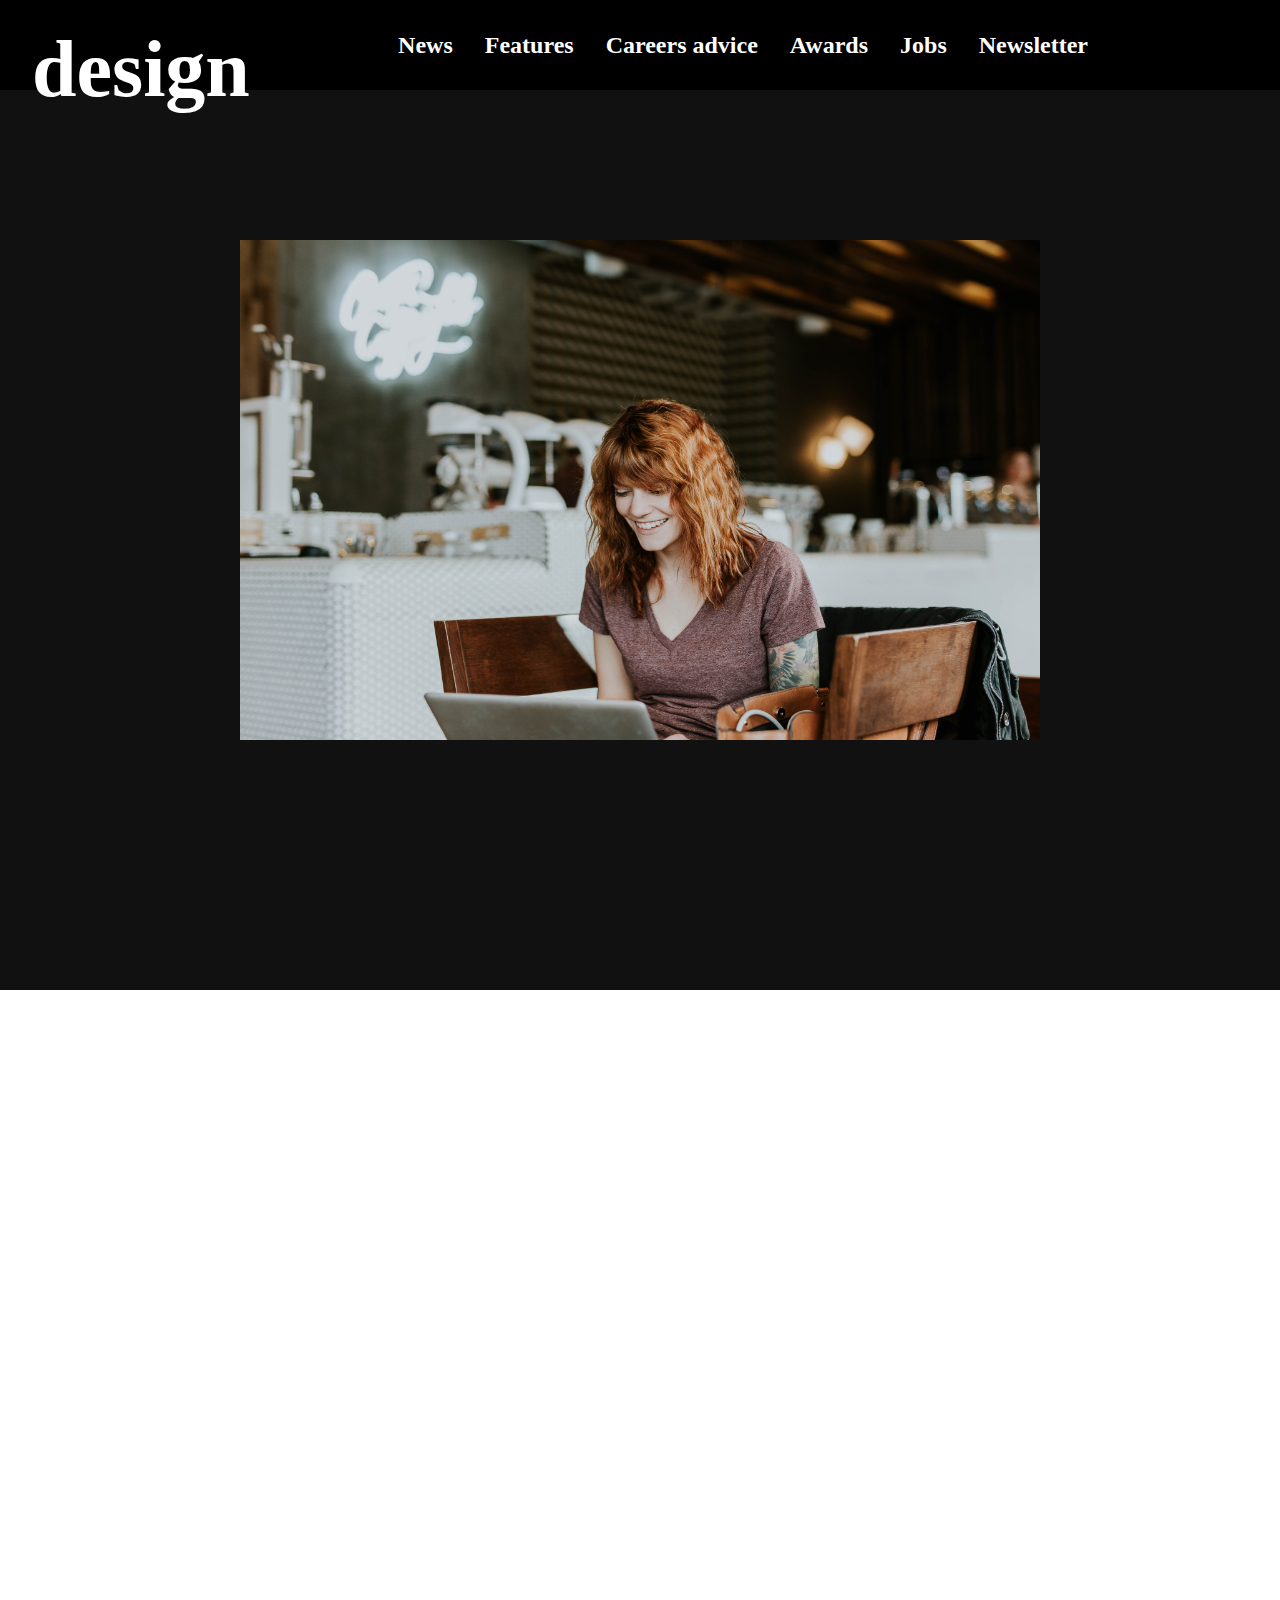
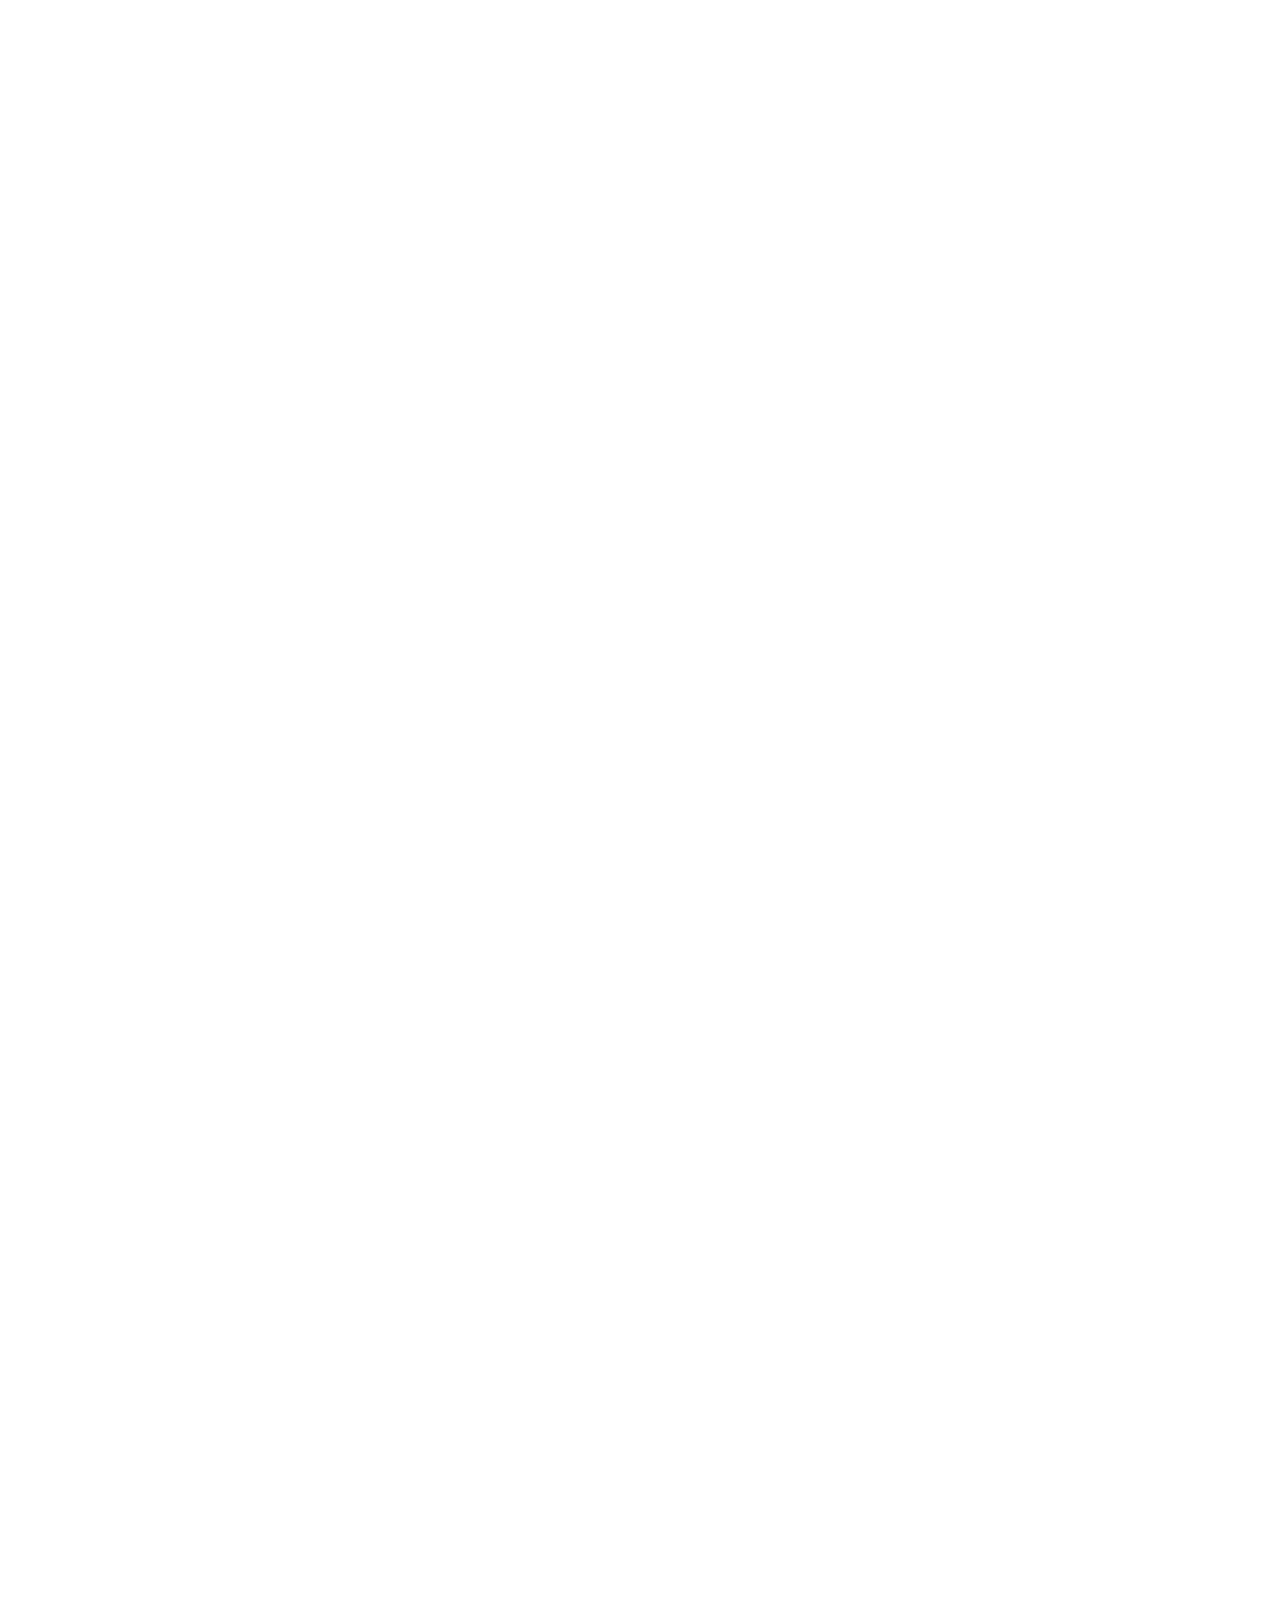
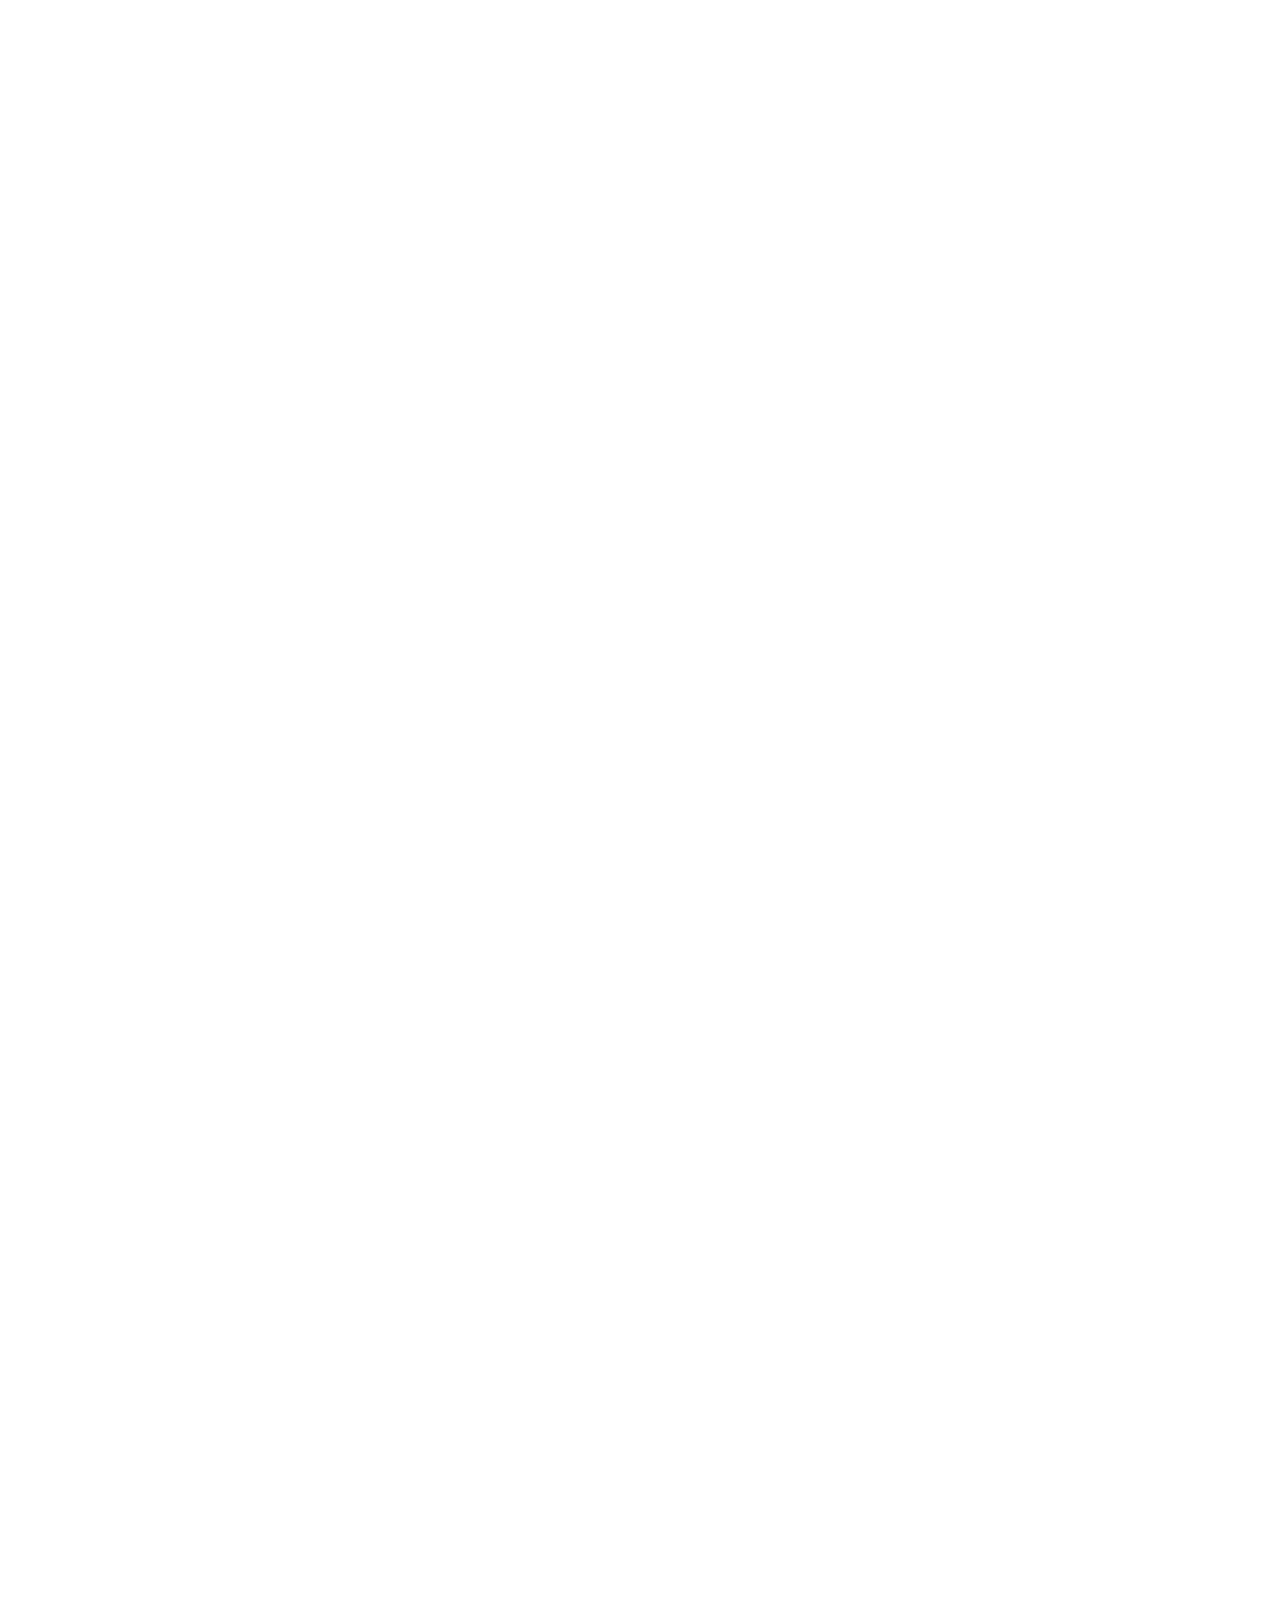
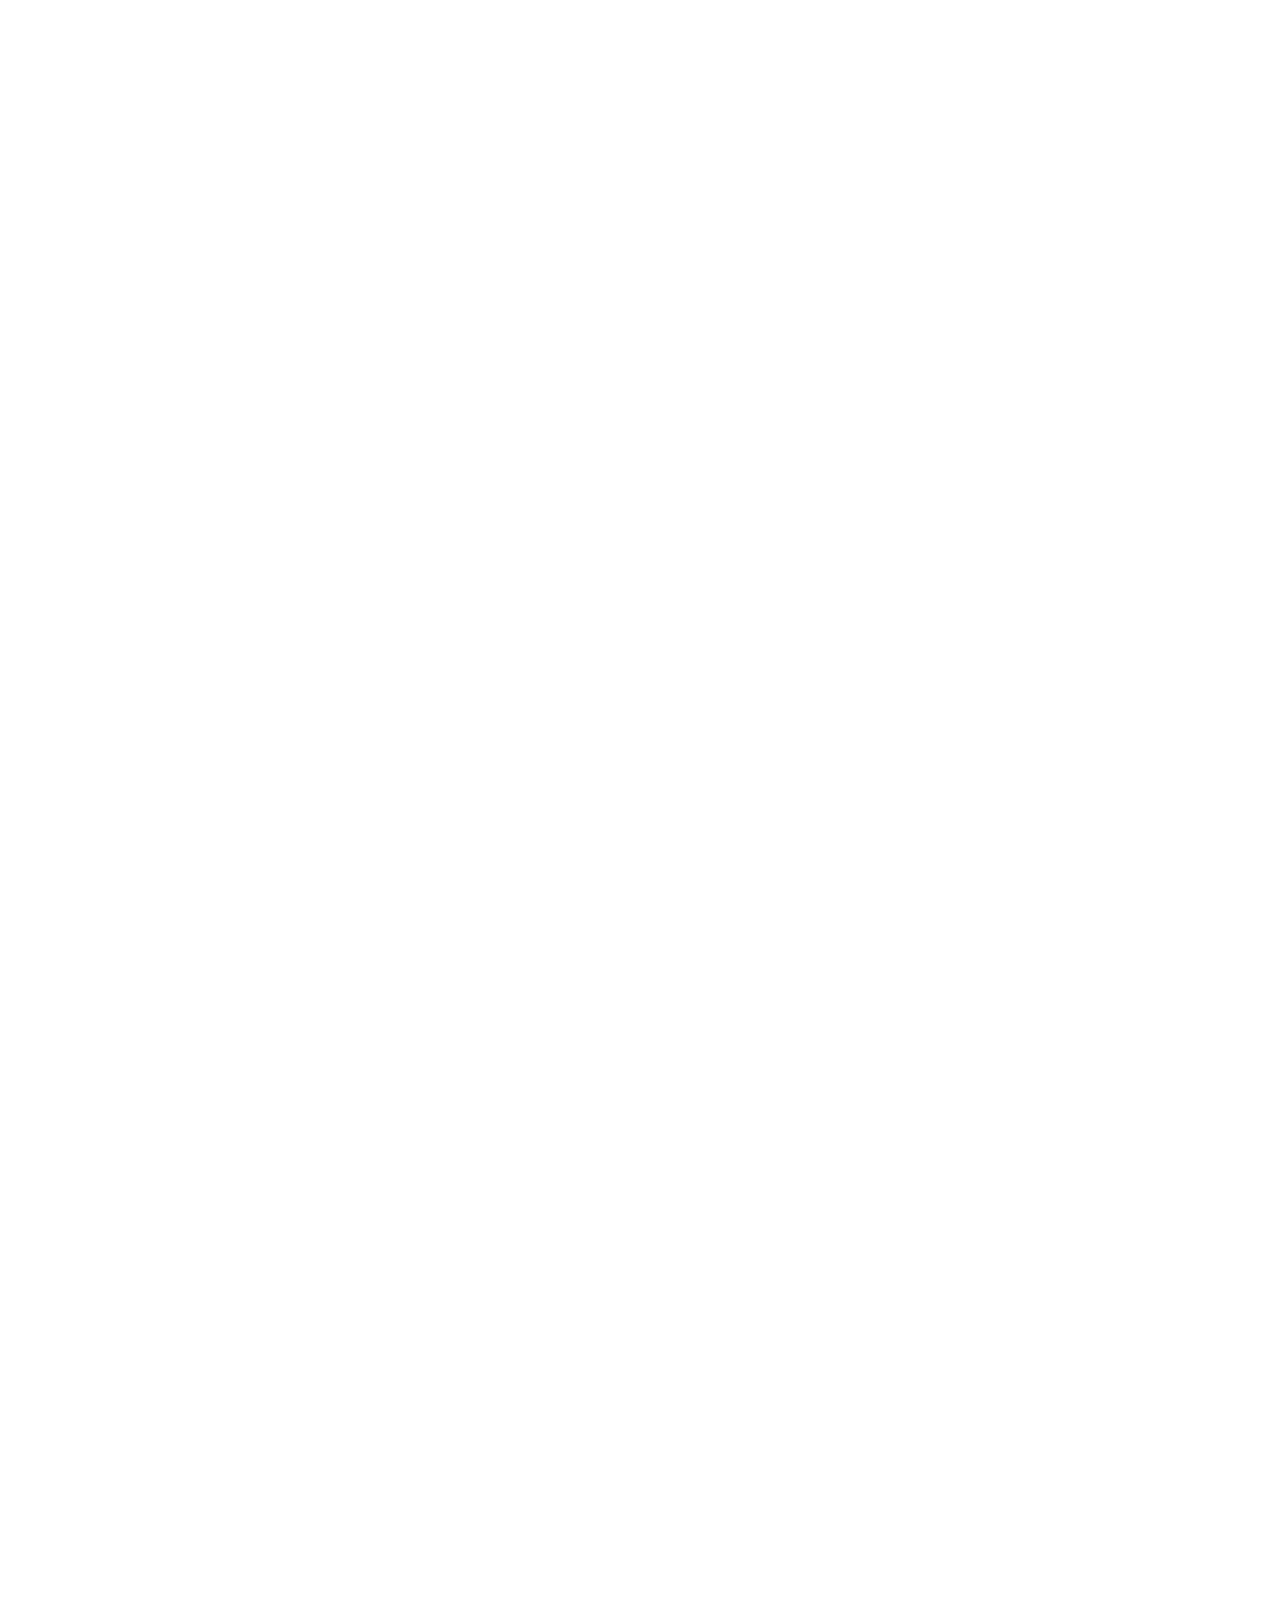
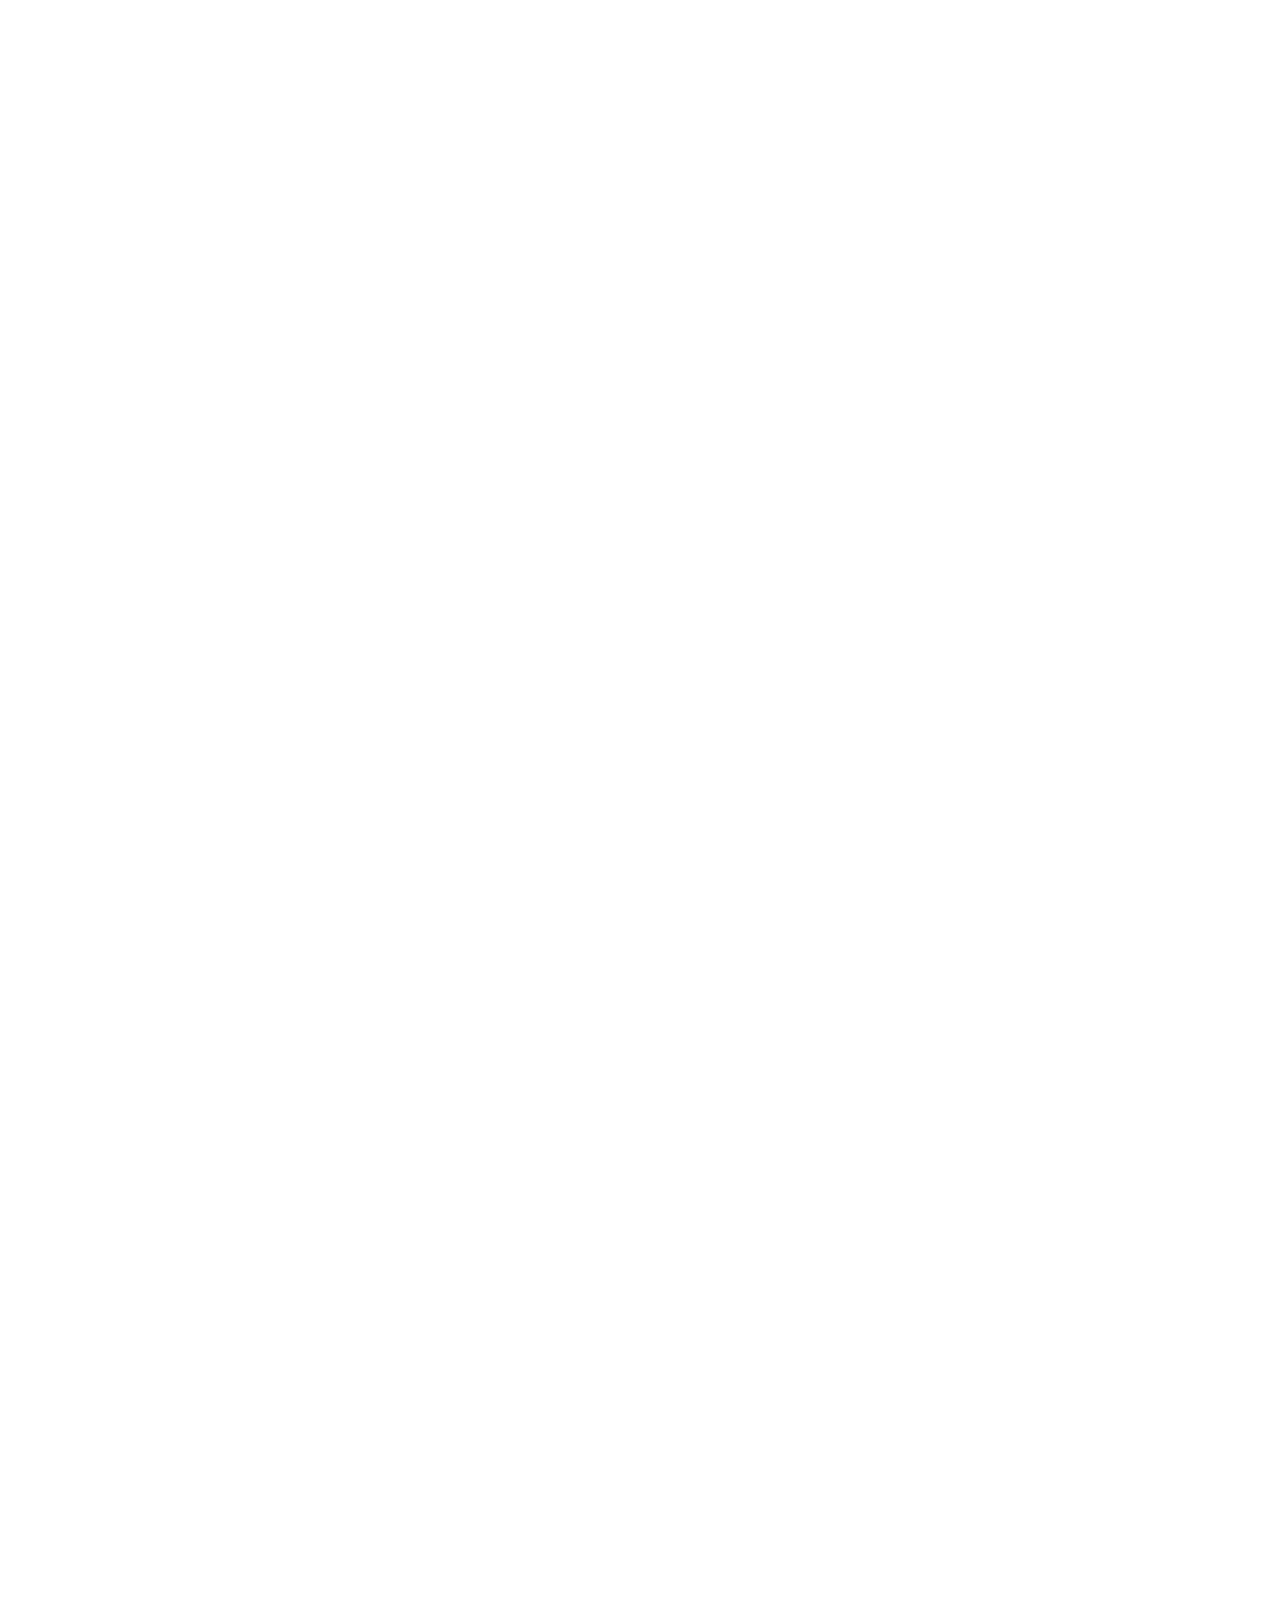
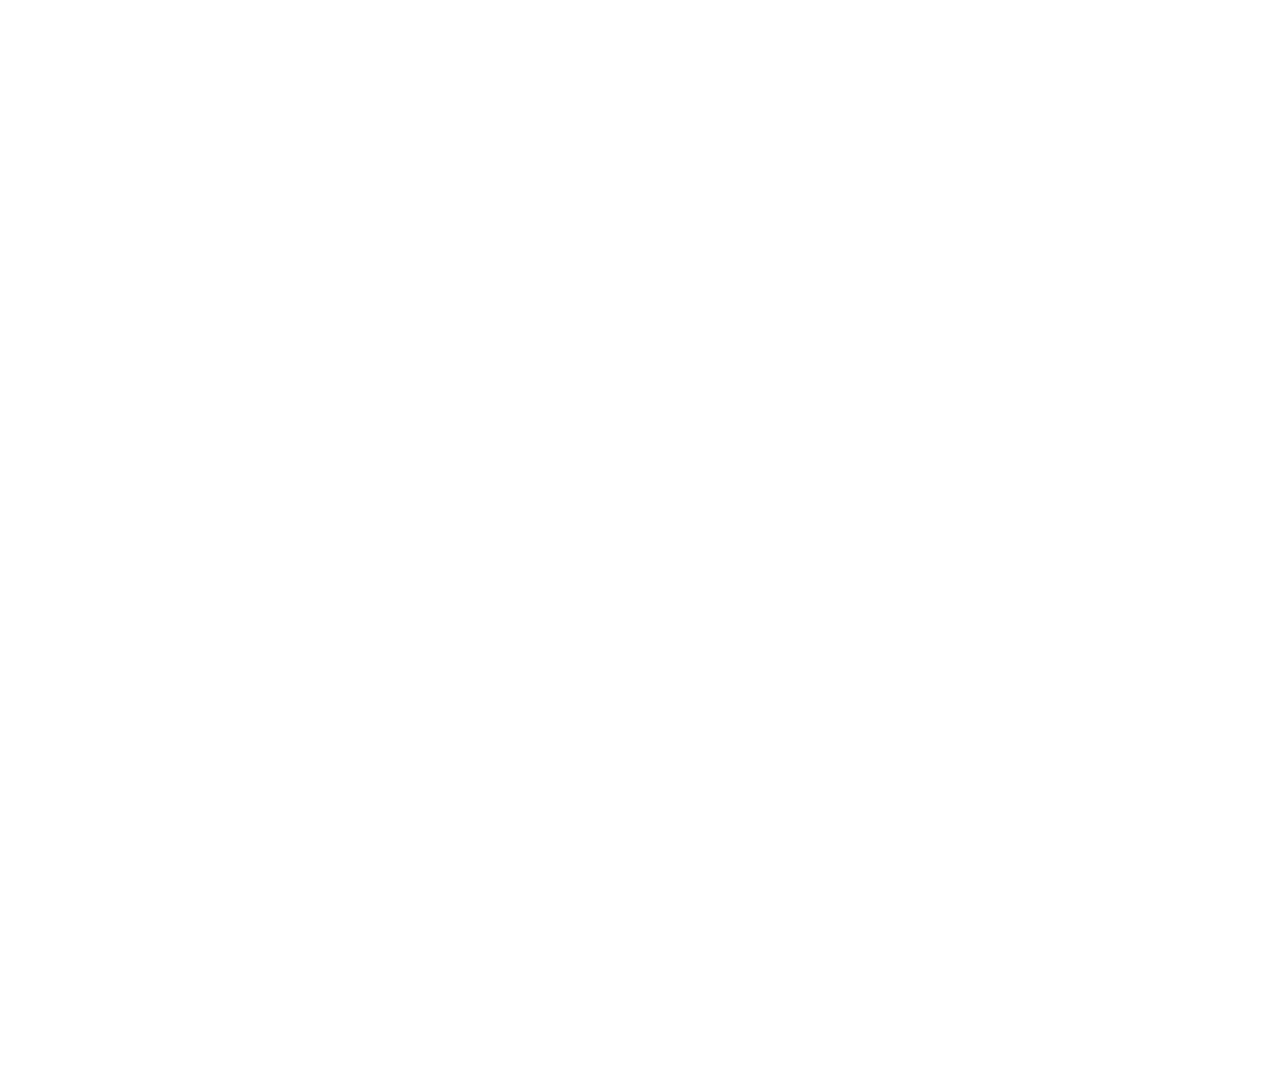
==== Design-Week/index.html @ aea95aef "init new changes" ====
<!DOCTYPE html>
<html lang="en">
<head>
    <meta charset="UTF-8">
    <meta http-equiv="X-UA-Compatible" content="IE=edge">
    <meta name="viewport" content="width=device-width, initial-scale=1.0">
    <link rel="stylesheet" href="./styles/style.css">
    <link rel="stylesheet" href="./styles/carousel.css">
    <title>Design Week</title>
</head>
<body>
    <nav class="navbar">
        <div class="nav-container">
            <div class="logo">
                <a href="index.html">design</a>
            </div>
            <div class="all">
                <ul class="nav-links">
                    <li><a href="#">News</a></li>
                    <li><a href="#">Features</a></li>
                    <li><a href="#">Careers advice</a></li>
                    <li><a href="#">Awards</a></li>
                    <li><a href="#">Jobs</a></li>
                    <li><a href="#">Newsletter</a></li>
                </ul>
                <div class="search">
                    <i class="fas fa-search"></i>
                </div>
                <div class="login">
                    <i class="fas fa-user"></i>
                </div>
                <div class="menu">
                    <i class="fas fa-bars"></i>
                </div>
            </div>
           
        </div>
    </nav>
    <!--Search-->
    

    <!--Hide-Section-->
    <section class="hide-page">
        <div class="close">
            <i class="fas fa-times"></i>
        </div>
        <div class="page-container">
            <div class="col">
                <p class="title">Sectors</p>
               <li><a href="#">Branding</a></li>
               <li><a href="#">Editorial</a></li>
               <li><a href="#">Education</a></li>
               <li><a href="#">Exhibition</a></li>
               <li><a href="#">Furniture</a></li>
               <li><a href="#">Graphics</a></li>
               <li><a href="#">Interactive</a></li>
               <li><a href="#">Interios</a></li>
               <li><a href="#">Legal</a></li>
               <li><a href="#">Packaging</a></li>
               <li><a href="#">Politics</a></li>
               <li><a href="#">Print</a></li>
               <li><a href="#">Product</a></li>
               <li><a href="#">Product</a></li>
               <li><a href="#">Product</a></li>
               <li><a href="#">Product</a></li>
            </div>
            <div class="col">
                <p class="title">Types</p>
               <li><a href="#">Branding</a></li>
               <li><a href="#">Editorial</a></li>
               <li><a href="#">Education</a></li>
            </div>
            <div class="col">
                <p class="title">More</p>
               <li><a href="#">Branding</a></li>
               <li><a href="#">Editorial</a></li>
               <li><a href="#">Education</a></li>
               <li><a href="#">Exhibition</a></li>
               <li><a href="#">Furniture</a></li>
               <li><a href="#">Graphics</a></li>
               <li><a href="#">Interactive</a></li>
               <li><a href="#">Interios</a></li>
               <li><a href="#">Legal</a></li>
               <li><a href="#">Packaging</a></li>
               <li><a href="#">Politics</a></li>
            </div>
            <div class="col">
                <p class="title">Fllow us</p>
               <li><a href="#">Branding</a></li>
               <li><a href="#">Editorial</a></li>
               <li><a href="#">Education</a></li>
               <li><a href="#">Exhibition</a></li>
               <li><a href="#">Furniture</a></li>
               <li><a href="#">Graphics</a></li>
            
            </div>
        </div>
    </section>

     <!--Carousel-->
     <section class="carousel">
        <div class="slider">
            <div class="slides">
                <!--Radio buttons-->
                <input type="radio" name="radio-btn" id="radio1">
                <input type="radio" name="radio-btn" id="radio2">
                <input type="radio" name="radio-btn" id="radio3">
                <input type="radio" name="radio-btn" id="radio4">
                <input type="radio" name="radio-btn" id="radio5">
                <!--slide image-->
               <div class="slide first">
                   <img src="./Images/brooke-cagle-WHWYBmtn3_0-unsplash.jpg" alt="">
               </div>
               <div class="slide">
                  <img src="./Images/ethan-7Y9WUs-iRKw-unsplash.jpg" alt="">
              </div> <div class="slide">
                  <img src="./Images/patrick-federi-i8090eUW5Ao-unsplash.jpg" alt="">
              </div> <div class="slide">
                  <img src="./Images/surface-R8bY83YDXnY-unsplash.jpg" alt="">
              </div> <div class="slide">
                  <img src="./Images/xps-8pb7Hq539Zw-unsplash.jpg" alt="">
              </div>
      
               <!--automatic navigation start-->
               <div class="navigation-auto">
                  <div class="auto-btn1"></div>
                  <div class="auto-btn2"></div>
                  <div class="auto-btn3"></div>
                  <div class="auto-btn4"></div>
                  <div class="auto-btn5"></div>
                </div>
            </div>
        </div>
      </section>

    <section>
        
    </section>



    <script src="https://ajax.googleapis.com/ajax/libs/jquery/3.6.0/jquery.min.js"></script>
    <script src="https://kit.fontawesome.com/66ef5b2d43.js" crossorigin="anonymous"></script>
    <script src="./app.js"></script>
</body>
</html>
---- Design-Week/styles/style.css ----
* {
  padding: 0;
  margin: 0;
  -webkit-box-sizing: border-box;
          box-sizing: border-box;
}

.navbar {
  width: 100%;
  height: 10vh;
  display: -webkit-box;
  display: -ms-flexbox;
  display: flex;
  z-index: 1;
  position: -webkit-sticky;
  position: sticky;
  -webkit-box-pack: justify;
      -ms-flex-pack: justify;
          justify-content: space-between;
  -webkit-box-align: center;
      -ms-flex-align: center;
          align-items: center;
  background: #000000;
  -webkit-transition: all .5s ease-in-out;
  transition: all .5s ease-in-out;
}

.navbar .nav-container {
  width: 95%;
  height: 10vh;
  margin: auto;
  display: -webkit-box;
  display: -ms-flexbox;
  display: flex;
  z-index: 1;
  position: -webkit-sticky;
  position: sticky;
  -webkit-box-pack: justify;
      -ms-flex-pack: justify;
          justify-content: space-between;
  -webkit-box-align: center;
      -ms-flex-align: center;
          align-items: center;
  background: none;
}

.navbar .nav-container .logo {
  padding-top: 3rem;
}

.navbar .nav-container .logo a {
  font-size: 5rem;
  text-decoration: none;
  color: #ffffff;
  font-weight: 900;
}

.navbar .nav-container .logo a:hover {
  color: #f4f1de;
}

.navbar .nav-container .all {
  display: -webkit-box;
  display: -ms-flexbox;
  display: flex;
}

.navbar .nav-container .all .nav-links {
  display: -webkit-box;
  display: -ms-flexbox;
  display: flex;
}

.navbar .nav-container .all .nav-links li {
  list-style: none;
  padding: 0 1rem;
}

.navbar .nav-container .all .nav-links a {
  text-decoration: none;
  color: #ffffff;
  font-size: 1.5rem;
  font-weight: 700;
}

.navbar .nav-container .all .nav-links a:hover {
  color: #f4f1de;
}

.navbar .nav-container .all .search {
  padding: 0 1.5rem;
  font-size: 1.5rem;
  color: #ffffff;
  cursor: pointer;
}

.navbar .nav-container .all .search:hover {
  color: #f4f1de;
}

.navbar .nav-container .all .login {
  padding: 0 1.5rem;
  font-size: 1.5rem;
  color: #ffffff;
  cursor: pointer;
}

.navbar .nav-container .all .login:hover {
  color: #f4f1de;
}

.navbar .nav-container .all .menu {
  padding: 0 1.5rem;
  font-size: 1.5rem;
  color: #ffffff;
  cursor: pointer;
}

.navbar .nav-container .all .menu:hover {
  color: #f4f1de;
}

.hide-page {
  display: none;
  width: 100%;
  height: 100%;
  background: #000000;
  position: -webkit-sticky;
  position: sticky;
}

.hide-page .close {
  float: right;
  display: none;
  padding: 1.5rem 2rem;
  font-size: 2rem;
  color: #ffffff;
  cursor: pointer;
  background: #000000;
}

.hide-page .close:hover {
  color: #7a7a79;
}

.hide-page .page-container {
  padding-top: 5rem;
  width: 80%;
  height: 100%;
  margin: auto;
  background: #000000;
  display: -webkit-box;
  display: -ms-flexbox;
  display: flex;
  height: auto;
  position: -webkit-sticky;
  position: sticky;
  -webkit-box-pack: justify;
      -ms-flex-pack: justify;
          justify-content: space-between;
}

.hide-page .page-container .col .title {
  color: #7a7a79;
  font-size: 1rem;
  font-weight: lighter;
}

.hide-page .page-container .col li {
  list-style: none;
  padding: 1rem 0;
}

.hide-page .page-container .col a {
  text-decoration: none;
  color: #ffffff;
  font-size: 1.5rem;
  font-weight: 600;
  -webkit-transition: all .25s ease-in-out;
  transition: all .25s ease-in-out;
}

.hide-page .page-container .col a:hover {
  color: #7a7a79;
}

section {
  height: 900vh;
}
/*# sourceMappingURL=style.css.map */
---- Design-Week/styles/carousel.css ----
/*Carousel*/
.carousel{
    height: 100vh;
    display: flex;
    justify-content: center;
    align-items: center;
    background-color: #111;
}
  
  .slider{
    width: 800px;
    height: 600px;
    overflow: hidden;
  }
  
  .slides{
    width: 500%;
    height: 500px;
    display: flex;
  }
  
  .slides input{
    display: none;
  }
  
  .slide{
    width: 20%;
    transition: 3s;
  }
  
  .slide img{
    width: 800px;
    height: 500px;
  }
  
  /*css for manual slide navigation*/
  
  .navigation-manual{
    position: absolute;
    width: 800px;
    margin-top: -40px;
    display: none;
    justify-content: center;
  }
  
  .manual-btn{
    border: 2px solid #40D3DC;
    padding: 5px;
    border-radius: 10px;
    cursor: pointer;
    transition: 1s;
  }
  
  .manual-btn:not(:last-child){
    margin-right: 40px;
  }
  
  
  #radio1:checked ~ .first{
    margin-left: 0;
  }
  
  #radio2:checked ~ .first{
    margin-left: -20%;
  }
  
  #radio3:checked ~ .first{
    margin-left: -40%;
  }
  
  #radio4:checked ~ .first{
    margin-left: -60%;
  }
  #radio5:checked ~ .first{
    margin-left: -80%;
  }
  
  /*css for automatic navigation*/
  
  .navigation-auto{
    position: absolute;
    display: flex;
    width: 800px;
    justify-content: center;
    margin-top: 460px;
  }
  
  .navigation-auto div{
    display: none;
  }
  
  .navigation-auto div:not(:last-child){
    margin-right: 40px;
  }
  
  #radio1:checked ~ .navigation-auto .auto-btn1{
    background: #40D3DC;
  }
  
  #radio2:checked ~ .navigation-auto .auto-btn2{
    background: #40D3DC;
  }
  
  #radio3:checked ~ .navigation-auto .auto-btn3{
    background: #40D3DC;
  }
  
  #radio4:checked ~ .navigation-auto .auto-btn4{
    background: #40D3DC;
  }
  #radio5:checked ~ .navigation-auto .auto-btn5{
    background: #40D3DC;
  }

  /*Gallery styling */
  .gallery{
      background-color: #ffffff;
  }
  .gallery .row{
      width: 80%;
      margin: auto;
      display: flex;
  }
  .gallery .row .column{
    width: 50%;
    height: 500px;
    margin:10px; 
    overflow: hidden;
  }
  .gallery .row .column img{
    object-fit:cover;
    cursor: pointer;
  }
  .gallery .row .column img:hover{
    filter:grayscale(100%);
  }
     .grid{
         height: 900px;
         background-color: #03045e;
     }
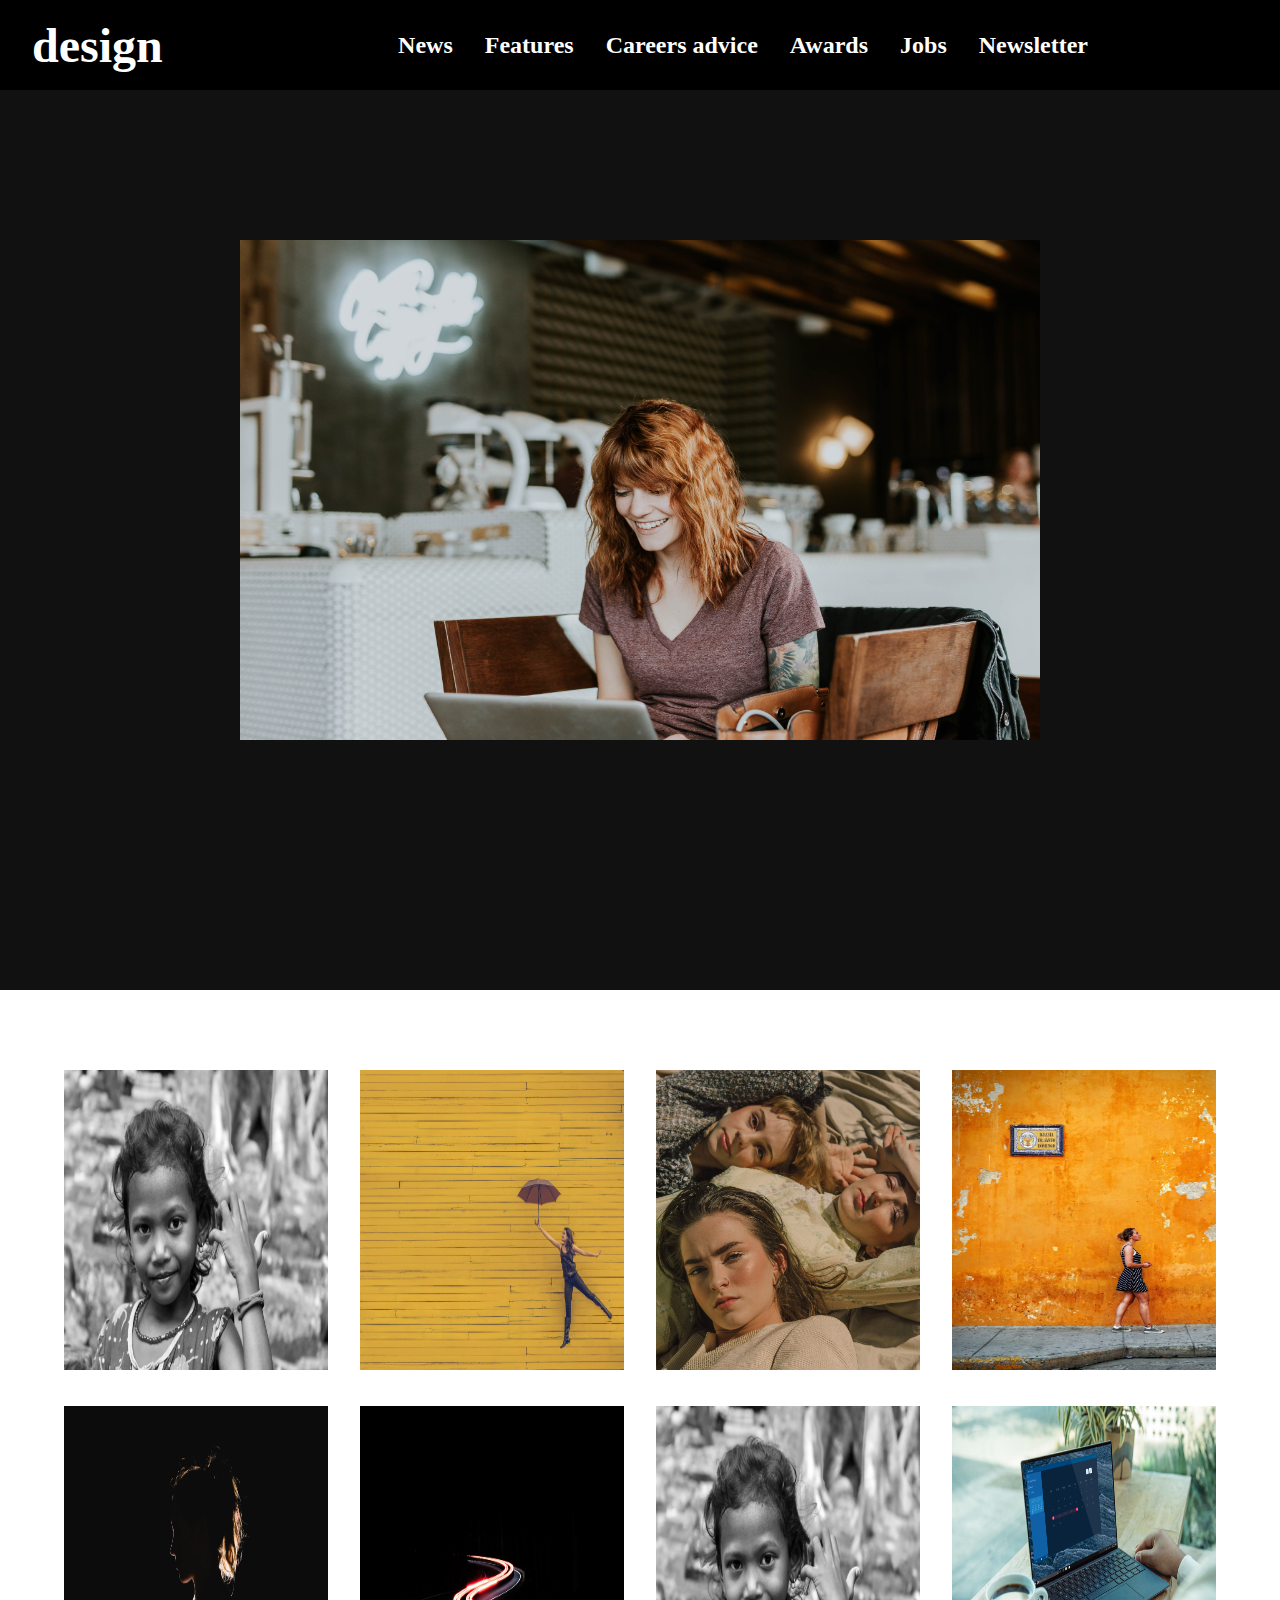
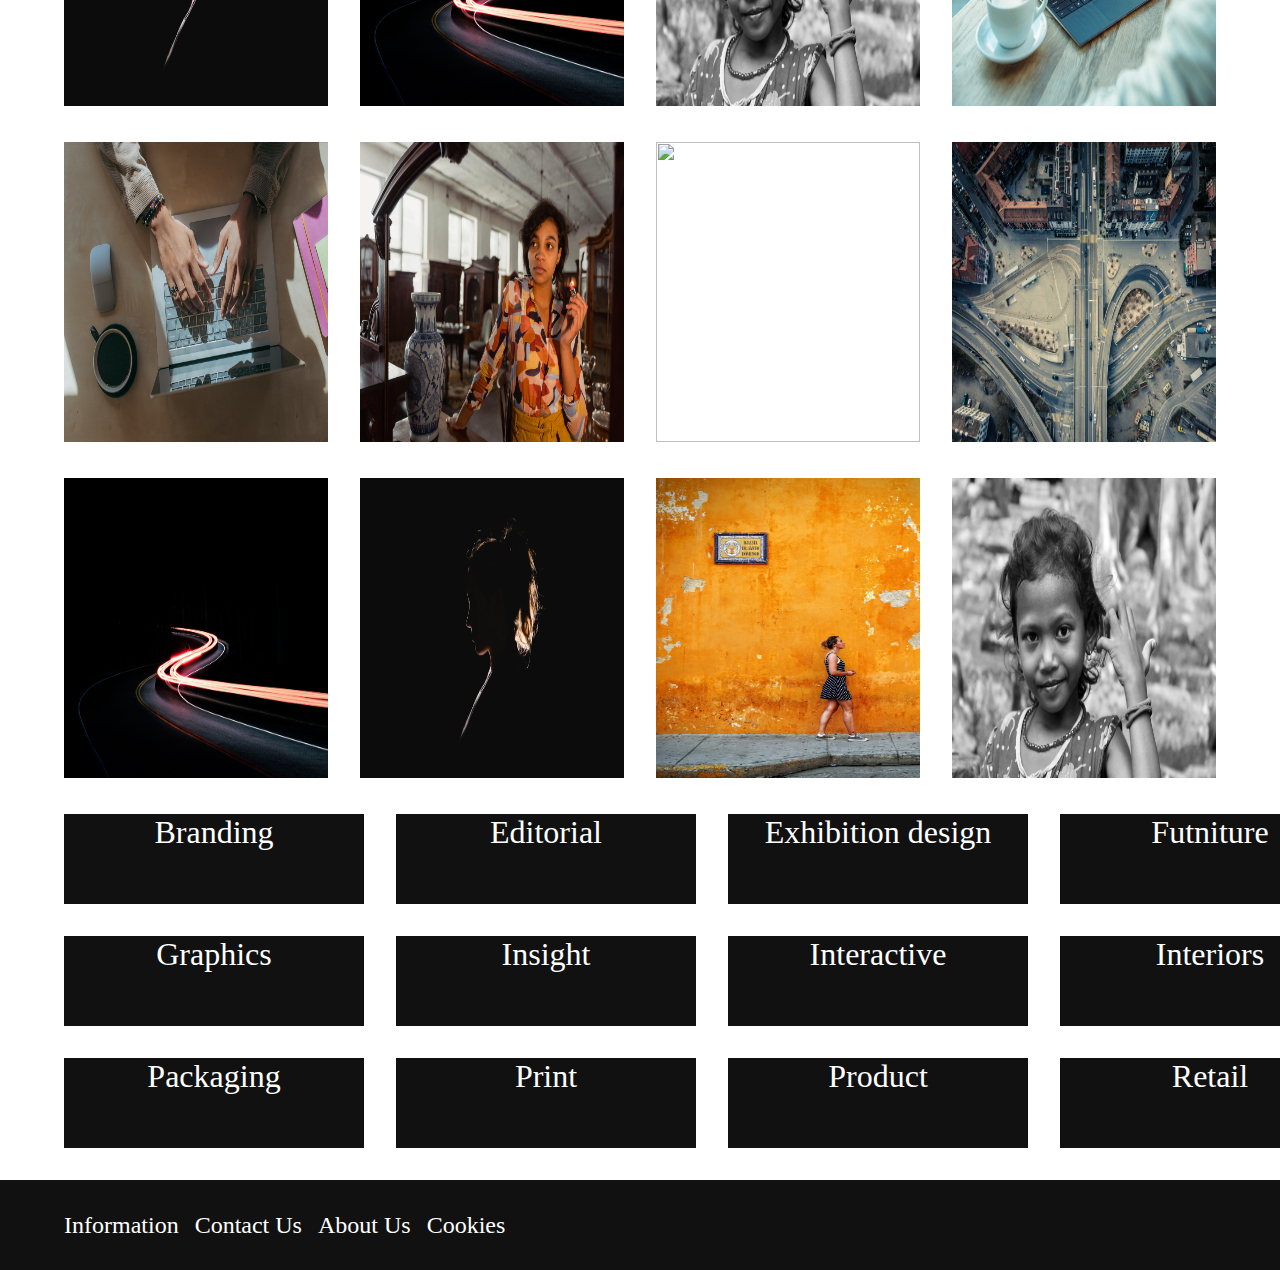
==== commit f0fd0357: "add images and content" ====
--- a/Design-Week/index.html
+++ b/Design-Week/index.html
@@ -132,9 +132,103 @@
             </div>
         </div>
       </section>
-
-    <section>
-        
+    
+      <!--Grid-->
+      <section class="home">
+        <div class="grid-container">
+         <div class="grid-item">
+             <img src="./Images/camille-G4VHkW8wl88-unsplash-min.jpg" alt="">
+         </div>
+         <div class="grid-item">
+             <img src="./Images/edu-lauton-TyQ-0lPp6e4-unsplash-min.jpg" alt="">
+         </div>
+         <div class="grid-item">
+             <img src="./Images/haley-lawrence-6ugQ978v-zg-unsplash-min.jpg" alt="">
+         </div>
+         <div class="grid-item">
+             <img src="./Images/maarten-van-den-heuvel-bB51b45Aa7Q-unsplash-min.jpg" alt="">
+         </div>
+         <div class="grid-item">
+             <img src="./Images/molly-belle-a-xEUwYSPLw-unsplash-min.jpg" alt="">
+         </div>
+         <div class="grid-item">
+             <img src="./Images/osman-rana-G7VN8NadjO0-unsplash-min.jpg" alt="">
+         </div>
+         <div class="grid-item">
+             <img src="./Images/camille-G4VHkW8wl88-unsplash-min.jpg" alt="">
+         </div>
+         <div class="grid-item">
+             <img src="./Images/xps-8pb7Hq539Zw-unsplash.jpg" alt="">
+         </div>
+         <div class="grid-item">
+             <img src="./Images/surface-R8bY83YDXnY-unsplash.jpg" alt="">
+         </div>
+         <div class="grid-item">
+             <img src="./Images/pexels-tima-miroshnichenko-6827250-min.jpg" alt="">
+         </div>
+         <div class="grid-item">
+             <img src="./Images/patrick-federi-i8090eUW5Ao-unsplash.jpg" alt="">
+         </div>
+         <div class="grid-item">
+             <img src="./Images/patrick-federi-i8090eUW5Ao-unsplash-min.jpg" alt="">
+         </div>
+         <div class="grid-item">
+             <img src="./Images/osman-rana-G7VN8NadjO0-unsplash-min.jpg" alt="">
+         </div>
+         <div class="grid-item">
+             <img src="./Images/molly-belle-a-xEUwYSPLw-unsplash-min.jpg" alt="">
+         </div>
+         <div class="grid-item">
+             <img src="./Images/maarten-van-den-heuvel-bB51b45Aa7Q-unsplash-min.jpg" alt="">
+         </div>
+         <div class="grid-item">
+             <img src="./Images/camille-G4VHkW8wl88-unsplash-min.jpg" alt="">
+         </div>
+        </div>
+    </section>
+
+    <!--Explore-->
+    <section class="explore">
+        <div class="explore-container">
+            <div class="one">
+                <div>Branding <i class="fab fa-bandcamp"></i></div>
+                <div>Graphics <i class="fab fa-bandcamp"></i></div>
+                <div>Packaging <i class="fab fa-bandcamp"></i></div>
+            </div>
+            <div class="two">
+                <div>Editorial <i class="fab fa-bandcamp"></i></div>
+                <div>Insight <i class="fab fa-bandcamp"></i></div>
+                <div>Print <i class="fab fa-bandcamp"></i></div>
+            </div>
+            <div class="three">
+                <div>Exhibition design <i class="fab fa-bandcamp"></i></div>
+                <div>Interactive <i class="fab fa-bandcamp"></i></div>
+                <div>Product <i class="fab fa-bandcamp"></i></div>
+            </div>
+            <div class="four">
+                <div>Futniture <i class="fab fa-bandcamp"></i></div>
+                <div>Interiors <i class="fab fa-bandcamp"></i></div>
+                <div>Retail <i class="fab fa-bandcamp"></i></div>
+            </div>
+        </div>
+    </section>
+
+    <!--Footer-->
+    <section class="footer">
+        <div class="footer-container">
+            <ul class="footer-links">
+                <li><a href="#">Information</a></li>
+                <li><a href="#">Contact Us</a></li>
+                <li><a href="#">About Us</a></li>
+                <li><a href="#">Cookies</a></li>
+            </ul>
+            <ul class="footer-icons">
+                <li><a href="#"><i class="fab fa-facebook"></i></a></li>
+                <li><a href="#"><i class="fab fa-instagram"></i></a></li>
+                <li><a href="#"><i class="fab fa-linkedin-in"></i></a></li>
+                <li><a href="#"><i class="fab fa-pinterest-p"></i></a></li>
+            </ul>
+        </div>
     </section>
 
 
--- a/Design-Week/styles/style.css
+++ b/Design-Week/styles/style.css
@@ -44,19 +44,15 @@
   background: none;
 }
 
-.navbar .nav-container .logo {
-  padding-top: 3rem;
-}
-
 .navbar .nav-container .logo a {
-  font-size: 5rem;
+  font-size: 3rem;
   text-decoration: none;
   color: #ffffff;
   font-weight: 900;
 }
 
 .navbar .nav-container .logo a:hover {
-  color: #f4f1de;
+  color: #c0beb0;
 }
 
 .navbar .nav-container .all {
@@ -84,7 +80,7 @@
 }
 
 .navbar .nav-container .all .nav-links a:hover {
-  color: #f4f1de;
+  color: #c0beb0;
 }
 
 .navbar .nav-container .all .search {
@@ -95,7 +91,7 @@
 }
 
 .navbar .nav-container .all .search:hover {
-  color: #f4f1de;
+  color: #c0beb0;
 }
 
 .navbar .nav-container .all .login {
@@ -106,7 +102,7 @@
 }
 
 .navbar .nav-container .all .login:hover {
-  color: #f4f1de;
+  color: #c0beb0;
 }
 
 .navbar .nav-container .all .menu {
@@ -117,7 +113,7 @@
 }
 
 .navbar .nav-container .all .menu:hover {
-  color: #f4f1de;
+  color: #c0beb0;
 }
 
 .hide-page {
@@ -125,8 +121,7 @@
   width: 100%;
   height: 100%;
   background: #000000;
-  position: -webkit-sticky;
-  position: sticky;
+  position: fixed;
 }
 
 .hide-page .close {
@@ -184,7 +179,207 @@
   color: #7a7a79;
 }
 
-section {
-  height: 900vh;
+.home {
+  display: -webkit-box;
+  display: -ms-flexbox;
+  display: flex;
+  width: 90%;
+  margin: auto;
+}
+
+.home .grid-container {
+  margin-top: 5rem;
+  display: -ms-grid;
+  display: grid;
+  -ms-grid-columns: 1fr 1fr 1fr 1fr;
+      grid-template-columns: 1fr 1fr 1fr 1fr;
+  grid-gap: 2rem;
+}
+
+.home .grid-container .grid-item img {
+  width: 100%;
+  height: 300px;
+  cursor: pointer;
+  -webkit-transition: all .25s ease-in-out;
+  transition: all .25s ease-in-out;
+}
+
+.home .grid-container .grid-item img:hover {
+  -webkit-transform: scale(1.1);
+          transform: scale(1.1);
+}
+
+.explore {
+  display: -webkit-box;
+  display: -ms-flexbox;
+  display: flex;
+  width: 100%;
+}
+
+.explore .explore-container {
+  width: 90%;
+  margin: auto;
+  display: -webkit-box;
+  display: -ms-flexbox;
+  display: flex;
+}
+
+.explore .explore-container .one {
+  display: block;
+  margin: auto;
+}
+
+.explore .explore-container .one div {
+  width: 300px;
+  height: 10vh;
+  background: #111;
+  color: #fff;
+  margin-top: 2rem;
+  margin-right: 2rem;
+  -webkit-box-pack: center;
+      -ms-flex-pack: center;
+          justify-content: center;
+  -webkit-box-align: center;
+      -ms-flex-align: center;
+          align-items: center;
+  font-size: 2rem;
+  -webkit-box-pack: start;
+      -ms-flex-pack: start;
+          justify-content: flex-start;
+  text-align: center;
+}
+
+.explore .explore-container .two {
+  display: block;
+  margin: auto;
+}
+
+.explore .explore-container .two div {
+  width: 300px;
+  height: 10vh;
+  background: #111;
+  color: #fff;
+  margin-top: 2rem;
+  margin-right: 2rem;
+  -webkit-box-pack: center;
+      -ms-flex-pack: center;
+          justify-content: center;
+  -webkit-box-align: center;
+      -ms-flex-align: center;
+          align-items: center;
+  font-size: 2rem;
+  -webkit-box-pack: start;
+      -ms-flex-pack: start;
+          justify-content: flex-start;
+  text-align: center;
+}
+
+.explore .explore-container .three {
+  display: block;
+  margin: auto;
+}
+
+.explore .explore-container .three div {
+  width: 300px;
+  height: 10vh;
+  background: #111;
+  color: #fff;
+  margin-top: 2rem;
+  margin-right: 2rem;
+  -webkit-box-pack: center;
+      -ms-flex-pack: center;
+          justify-content: center;
+  -webkit-box-align: center;
+      -ms-flex-align: center;
+          align-items: center;
+  font-size: 2rem;
+  -webkit-box-pack: start;
+      -ms-flex-pack: start;
+          justify-content: flex-start;
+  text-align: center;
+}
+
+.explore .explore-container .four {
+  display: block;
+  margin: auto;
+  -webkit-box-align: center;
+      -ms-flex-align: center;
+          align-items: center;
+}
+
+.explore .explore-container .four div {
+  width: 300px;
+  height: 10vh;
+  background: #111;
+  color: #fff;
+  margin-top: 2rem;
+  font-size: 2rem;
+  text-align: center;
+}
+
+.footer {
+  margin-top: 2rem;
+  width: 100%;
+  display: -webkit-box;
+  display: -ms-flexbox;
+  display: flex;
+  height: 10vh;
+  -webkit-box-align: center;
+      -ms-flex-align: center;
+          align-items: center;
+  -webkit-box-pack: justify;
+      -ms-flex-pack: justify;
+          justify-content: space-between;
+  background-color: #111;
+}
+
+.footer .footer-container {
+  width: 90%;
+  height: 10vh;
+  margin: auto;
+  display: -webkit-box;
+  display: -ms-flexbox;
+  display: flex;
+  -webkit-box-align: center;
+      -ms-flex-align: center;
+          align-items: center;
+  -webkit-box-pack: justify;
+      -ms-flex-pack: justify;
+          justify-content: space-between;
+  background-color: #111;
+}
+
+.footer .footer-container .footer-links {
+  display: -webkit-box;
+  display: -ms-flexbox;
+  display: flex;
+}
+
+.footer .footer-container .footer-links li {
+  list-style: none;
+}
+
+.footer .footer-container .footer-links a {
+  text-decoration: none;
+  color: #fff;
+  font-size: 1.5rem;
+  margin-right: 1rem;
+}
+
+.footer .footer-container .footer-icons {
+  display: -webkit-box;
+  display: -ms-flexbox;
+  display: flex;
+}
+
+.footer .footer-container .footer-icons li {
+  list-style: none;
+}
+
+.footer .footer-container .footer-icons a {
+  text-decoration: none;
+  color: #fff;
+  font-size: 1.5rem;
+  margin-right: 1rem;
 }
 /*# sourceMappingURL=style.css.map */